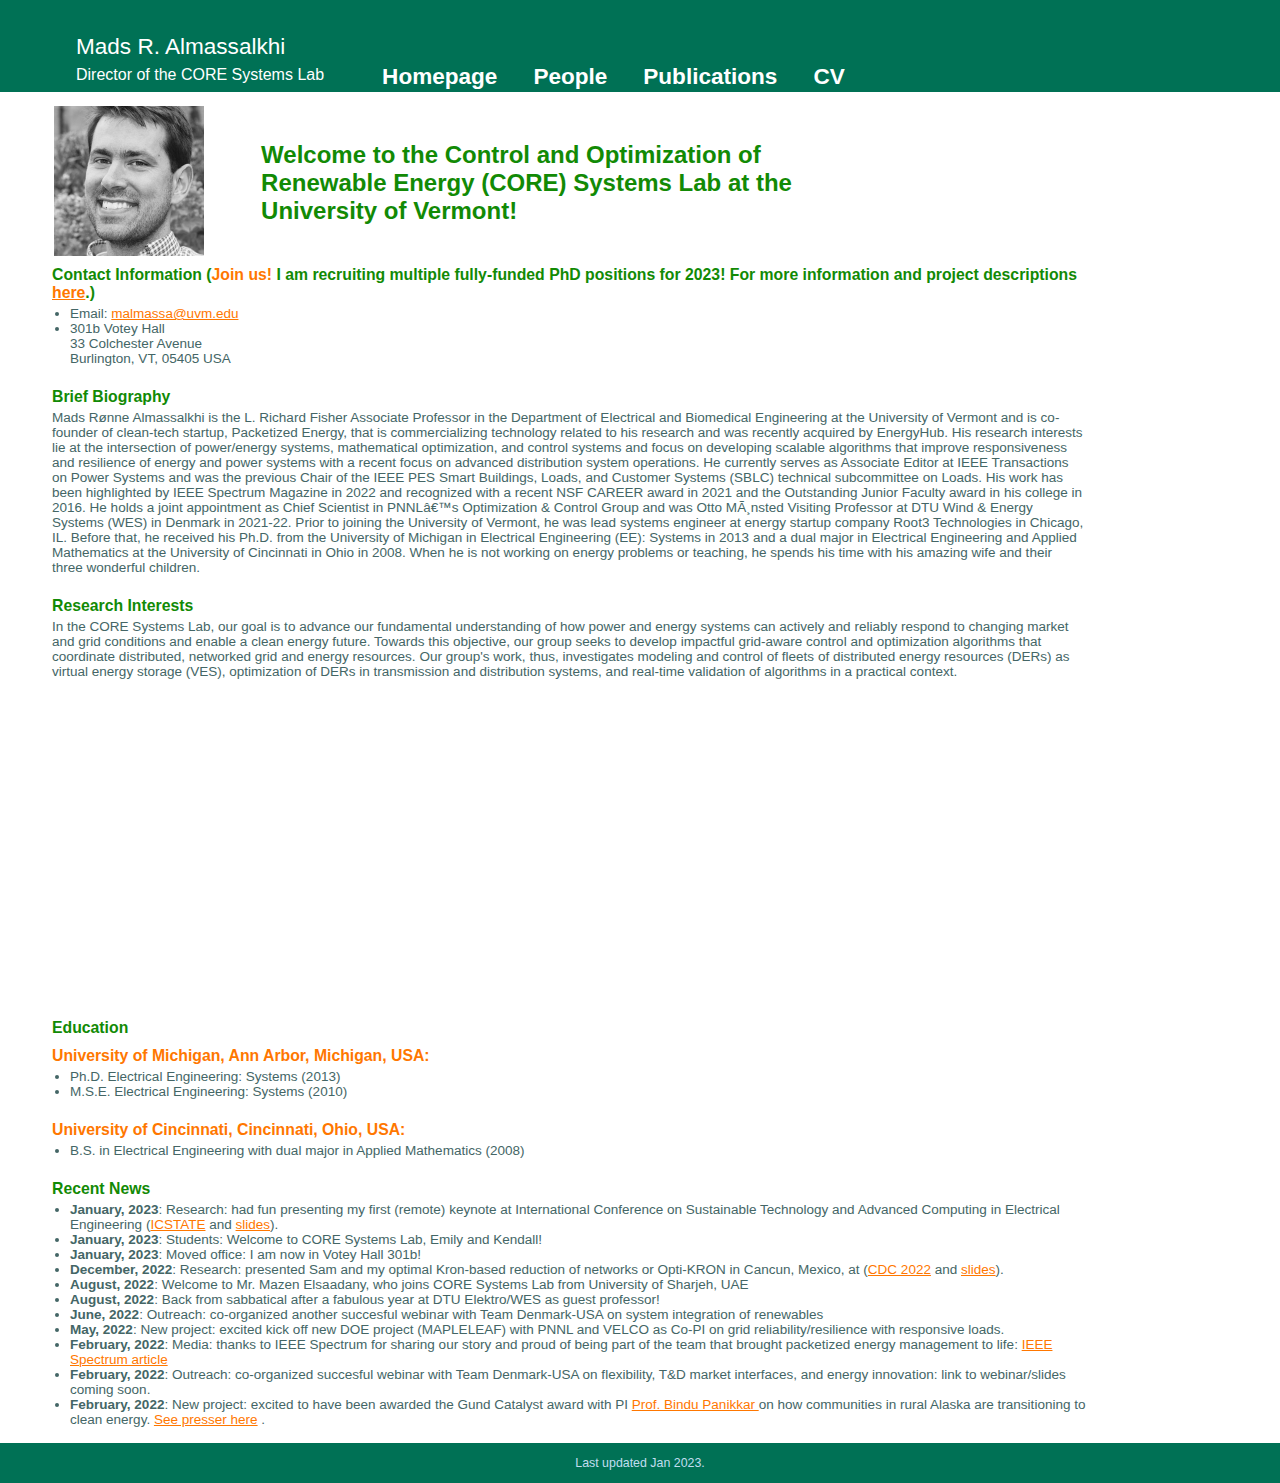
==== index.html @ 7d37a537 "added cdc slides" ====
<!DOCTYPE html PUBLIC "-//W3C//DTD XHTML 1.1//EN"
"http://www.w3.org/TR/xhtml11/DTD/xhtml11.dtd">
<html>

<head>
<meta http-equiv="content-type" content="text/html; charset=iso-8859-1"/>
<meta name="description" content="Homepage for Mads Almassalkhi"/>
<meta name="keywords" content="mads almassalkhi core control optimization energy power systems"/>
<meta name="author" content="Mads Almassalkhi"/>
<link rel="stylesheet" type="text/css" href="default.css" media="screen"/>
<title>Mads R. Almassalkhi</title>
<link rel="shortcut icon" type="image/x-icon" href="favicon.ico">
<!-- Global site tag (gtag.js) - Google Analytics -->
<script async src="https://www.googletagmanager.com/gtag/js?id=G-VBQJXR3NBB"></script>
<script>
  window.dataLayer = window.dataLayer || [];
  function gtag(){dataLayer.push(arguments);}
  gtag('js', new Date());

  gtag('config', 'G-VBQJXR3NBB');
</script>
</head>

<body>

<div class="container">

	<div class="header">

		<div class="title">
			<h1>Mads R. Almassalkhi <br/><font size="3"> Director of the CORE Systems Lab</font></h1>
		</div>

		<div class="navigation">
			<a href="index.html">Homepage</a>
			<a href="people.html">People</a>
			<a href="publications.html">Publications</a>
			<a href="madsCV full.pdf">CV</a>
			<div class="clearer"><span></span></div>
		</div>

	</div>

	<div class="main">

		<div class="content">

			<table border="0"><tr><td style="width:20%;"><img src="img/mads3.jpg" alt="Mads Almassalkhi" width="150"></td><td>
			<h1><strong> <font size="5">Welcome to the Control and Optimization of Renewable Energy (CORE) Systems Lab at the University of Vermont!</font></strong></h1>
			</td><td style="width:25%;"></td></tr></table>

			<h1>Contact Information (<a style="font-weight:bold;">Join us!</a> I am recruiting multiple fully-funded PhD positions for 2023! For more information and project descriptions <a href="recruit/EE PhD Opportunities in Vermont 2023.pdf">here</a>.) </h1>
<ul>
<li>Email: <a href="mailto:malmassa@uvm.edu">malmassa@uvm.edu</a> </li>
<li>
301b Votey Hall<br />
33 Colchester Avenue<br />
Burlington, VT, 05405 USA</li>
</ul>


			<h1>Brief Biography</h1>

<p> 
Mads R&oslashnne Almassalkhi is the L. Richard Fisher Associate Professor in the
Department of Electrical and Biomedical Engineering at the University of
Vermont and is co-founder of clean-tech startup, Packetized Energy, that is
commercializing technology related to his research and was recently
acquired by EnergyHub. His research interests lie at the intersection of
power/energy systems, mathematical optimization, and control systems and
focus on developing scalable algorithms that improve responsiveness and
resilience of energy and power systems with a recent focus on advanced
distribution system operations. He currently serves as Associate Editor at
IEEE Transactions on Power Systems and was the previous Chair of the IEEE
PES Smart Buildings, Loads, and Customer Systems (SBLC) technical
subcommittee on Loads. His work has been highlighted by IEEE Spectrum
Magazine in 2022 and recognized with a recent NSF CAREER award in 2021 and
the Outstanding Junior Faculty award in his college in 2016.  He holds a
joint appointment as Chief Scientist in PNNL’s Optimization & Control
Group and was Otto Mønsted Visiting Professor at DTU Wind & Energy Systems (WES) in Denmark in 2021-22. 
Prior to joining the University of Vermont, he was lead systems
engineer at energy startup company Root3 Technologies in Chicago, IL.
Before that, he received his Ph.D. from the University of Michigan in
Electrical Engineering (EE): Systems in 2013 and a dual major in Electrical
Engineering and Applied Mathematics at the University of Cincinnati in Ohio
in 2008. When he is not working on energy problems or teaching, he spends
his time with his amazing wife and their three wonderful children.
</p>

			<h1>Research Interests</h1>

<p>In the CORE Systems Lab, our goal is to advance our fundamental understanding of how power and energy systems can actively and reliably respond to changing market and grid conditions and enable a clean energy future. Towards this objective, our group seeks to develop impactful grid-aware control and optimization algorithms that coordinate distributed, networked grid and energy resources. Our group's work, thus, investigates modeling and control of fleets of distributed energy resources (DERs) as virtual energy storage (VES), optimization of DERs in transmission and distribution systems, and real-time validation of algorithms in a practical context. </p>

<iframe width="560" height="315" src="https://www.youtube.com/embed/3z6BXYnVyE0" frameborder="0" allow="accelerometer; autoplay; clipboard-write; encrypted-media; gyroscope; picture-in-picture" allowfullscreen></iframe>

			<h1>Education</h1>

<h1/><a style="font-weight:bold;">University of Michigan, Ann Arbor, Michigan, USA:</a></h1>
<ul>
<li>Ph.D. Electrical Engineering: Systems (2013)</li>
<li>M.S.E. Electrical Engineering: Systems (2010)</li>
</ul>

<h1/><a style="font-weight:bold;">University of Cincinnati, Cincinnati, Ohio, USA:</a></h1>
<ul>
<li>B.S. in Electrical Engineering with dual major in Applied Mathematics (2008)</li>
</ul>


			<h1>Recent News</h1>
			<ul>
				<li><b>January, 2023</b>: Research: had fun presenting my first (remote) keynote at International Conference on Sustainable Technology and Advanced Computing in Electrical Engineering (<a href="https://sites.google.com/eed.svnit.ac.in/icstace-2023/home">ICSTATE</a> and <a href="pres/2023_ICSTACE_IntElecGridOpti.pdf"> slides</a>).</li>
				<li><b>January, 2023</b>: Students: Welcome to CORE Systems Lab, Emily and Kendall! </li>
				<li><b>January, 2023</b>: Moved office: I am now in Votey Hall 301b! </li>
				<li><b>December, 2022</b>: Research: presented Sam and my optimal Kron-based reduction of networks or Opti-KRON in Cancun, Mexico, at (<a href="https://cdc2022.ieeecss.org">CDC 2022</a> and <a href="pres/2022_CDC_OptiKRON.pdf"> slides</a>).</li>
				<li><b>August, 2022</b>: Welcome to Mr. Mazen Elsaadany, who joins CORE Systems Lab from University of Sharjeh, UAE</li>
				<li><b>August, 2022</b>: Back from sabbatical after a fabulous year at DTU Elektro/WES as guest professor!</li>
				<li><b>June, 2022</b>: Outreach: co-organized another succesful webinar with Team Denmark-USA on system integration of renewables </li>
				<li><b>May, 2022</b>: New project: excited kick off new DOE project (MAPLELEAF) with PNNL and VELCO as Co-PI on grid reliability/resilience with responsive loads.</li>
				<li><b>February, 2022</b>: Media: thanks to IEEE Spectrum for sharing our story and proud of being part of the team that brought packetized energy management to life: <a href="https://spectrum.ieee.org/packetized-power-grid"> IEEE Spectrum article</a></li>
				<li><b>February, 2022</b>: Outreach: co-organized succesful webinar with Team Denmark-USA on flexibility, T&D market interfaces, and energy innovation: link to webinar/slides coming soon.</li>
				<li><b>February, 2022</b>: New project: excited to have been awarded the Gund Catalyst award with PI <a href="https://www.uvm.edu/rsenr/profiles/bindu_panikkar">Prof. Bindu Panikkar </a> on how communities in rural Alaska are transitioning to clean energy. <a href="https://www.uvm.edu/news/gund/gund-institute-announces-2022-catalyst-award-winners">See presser here</a> .</li>
<!--
				<li><b>December, 2021</b>: Media: honor to speak speaking with Alma Matters, Inc. about Renewable Energy research, innovation, and education.<a href="https://bit.ly/MadsREPodcast">Listen to the podcast here</a>.</li>
				<li><b>October, 2021</b>: Research: Nawaf and I attended the INFORMS Annual Meeting and presented our recent works on battery and DER optimization (Presentations: <a href="pres/2021_INFORMS_gridaware.pdf"> grid-aware load control</a> and <a href="pres/2021_INFORMS_robbattdisp.pdf"> robust battery dispatch</a>).</li>
				<li><b>September, 2021</b>: Research: had fun presenting at my first post-COVID, in-person conference at the Smart Energy Systems International Conference in Copenhagen, Denmark (<a href="https://smartenergysystems.eu/2021-2/">Program</a> and <a href="pres/2021_SESAAU_WindFarms.pdf"> slides</a>).</li>
				<li><b>August, 2021</b>: Students: Congrats to Dr. Adil Khurram on defending his PhD Thesis and joining the academic family. He is off as a post-doc at UCSD working on next-gen DER control platforms! (Adil's post-doc project: <a href="https://sites.google.com/ucsd.edu/derconnect">DER Connect</a>).</li>
				<li><b>August, 2021</b>: Arrived at DTU Elektro for my 1-year sabbatical as guest professor - excited to get started!</li> 
				<li><b>July, 2021</b>: Research: had a blast organizing and hosting the Danish government at UVM together with VT's leading energy industries - thanks to VELCO's Kerrick Johnson and UVM's Kirk Dombrowski for support in organizing event! (<a href="https://www.uvm.edu/news/cems/danish-consular-science-technology-attache-meets-uvm-vermonts-energy-sector-leaders">Press from UVM </a>).</li>
				<li><b>June, 2021</b>: Honored to have joined The Gund Institute for Environment as a Gund Fellow (<a href="https://www.uvm.edu/news/gund/gund-institute-announces-new-2021-fellows">Press from UVM</a>).</li>

				<li><b>June, 2021</b>: Outreach: Excited to participate in Innovation Centre Denmark's webinar on large-scale renewable integration, energy islands, and flexibility  (<a href="https://www.flexibleenergydenmark.com/further-information/events/towards-large-scale-integration-energy-islands-and-energy-flexibility/">Event</a> and <a href="pres/2021_DK_US_Flexibility.pdf">slides</a>).</li>
				<li><b>May, 2021</b>: Excited to have joined <a href="https://www.pnnl.gov/electricity-infrastructure-buildings-division-groups">PNNL's Optimization and Control group</a> as Chief Scientist (via a joint appointment), so our research can have even greater impact in partnership with DOE and industry! (<a href="https://www.uvm.edu/news/story/uvm-and-pacific-northwest-national-laboratory-sign-joint-appointment-agreement">Press from UVM</a>). </li>

				<li><b>April, 2021</b>: Congrats to Nawaf Nazir for starting as a post-doc at PNNL!! Now, go conquer the world! (<a href="https://energyenvironment.pnnl.gov/staff/staff_info.asp?staff_num=3985">new contact info</a>).</li>
				<li><b>April, 2021</b>: The CORE Systems Lab has earned TENURE at UVM! Thank you to all the amazing students who worked hard with me to make this possible! </li>
				<li><b>March, 2021</b>: Incredibly honored to have been awarded an NSF CAREER award for 2021 in the program EPCN!  (<a href="https://www.nsf.gov/awardsearch/showAward?AWD_ID=2047306&HistoricalAwards=false">Project description</a> and <a href="https://www.uvm.edu/cems/ebe/news/three-uvm-scientists-awarded-nsf-career-grants">UVM news story</a>).</li>
				<li><b>January, 2021</b>: The ENERGISE project comes to a great end - final technical report approved  (<a href="pubs/doe_ENERGISE_FTR_final.pdf">FTR</a> and <a href="https://www.osti.gov/biblio/1756063-hierarchical-grid-aware-economically-optimal-coordination-distributed-energy-resources-realistic-distribution-systems"> open-access team paper</a>).</li>
				<li>December, 2020: Kicking off the NASA EPSCoR project led by colleague <a href="https://www.uvm.edu/~hossareh/">Hamid Ossareh</a> as PI (<a href="https://www.nasa.gov/sites/default/files/atoms/files/2020_research_selected_proposals_abstractsv1.pdf">Project description</a>).</li>
				<li>December, 2020: Adil Khurram presented our paper on a packetized virtual battery model at IEEE CDC 2020 <a href="https://ieeexplore.ieee.org/document/9304065">Paper (IEEE Xplore)</a>.</li>
				<li>December, 2020: Hani Mavalizadeh presented our paper on fast frequency response with packet-based coordination at IEEE PES SmartGridComm 2020 <a href="https://arxiv.org/pdf/2007.05624.pdf">Paper (arXiv)</a>.</li>
				 <li>July, 2020: Nawaf Nazir presented our paper on a robust, unbalanced OPF with energy storage and solar PV at PSCC 2020 (<a href="https://youtu.be/VNHu2anAV1Q">Nawaf's talk and slides are here</a>).</li> 
				<li>July, 2020: Adil Khurram presented our paper on identifying hot water usage from interval meter data at PSCC 2020 (<a href="https://youtu.be/PuEyUJgoO-Q">Adil's talk and slides are here</a>).</li>
-->
			</ul>

		</div>

		<div class="sidenav">

		</div>

		<div class="clearer"><span></span></div>

	</div>

</div>
<div class="footer">
Last updated Jan 2023.
</div>

</body>

</html>
---- default.css ----
/*#############################################################
Name: Indigo
Description: A lightweight (7kb images), simple and professional design.
Date: 2006-07-27
Author: Viktor Persson
URL: http://arcsin.se

Feel free to use and modify but please provide credits.
#############################################################*/

/* standard elements */
* {
	margin: 0;
	padding: 0;
}
a {
	color: #F70;
}
a:hover {
	color: #C60;
}
body {
	background: #007155 url(img/bg.gif) repeat-x;
	color: #466;
	font: normal 70.5% "Lucida Sans Unicode",sans-serif;
	margin: 0;
}
input {
	color: #555;
	font: normal 1.1em "Lucida Sans Unicode",sans-serif;
}
p,cite,code,ul {
	font-size: 1.2em;
	padding-bottom: 1.2em;
}
.button {
	border: 1px solid #AAA;
	margin-left: 5px;
	padding: 2px 3px;
}
h1 {
	font-size: 1.4em;
	margin-bottom: 4px;
}
code {
	background: url(img/bgcode.gif);
	border: 1px solid #F0F0F0;
	border-left: 6px solid #39F;
	color: #555;
	display: block;
	font: normal 1.1em "Lucida Sans Unicode",serif;
	margin-bottom: 12px;
	padding: 8px 10px;
	white-space: pre;
}
cite {
	background: url(img/quote.gif) no-repeat;
	color: #666;
	display: block;
	font: normal 1.3em "Lucida Sans Unicode",serif;
	padding-left: 28px;
}
h1,h3 {
	color: #128A05;
	padding-top: 6px;
}
h2 {
	color: #128A05;
	font-size: 1.1em;
}
/* misc */
.clearer {
	clear: both;
}

/* structure */
.container {
	background: url(img/topleft.gif) no-repeat;
}

.header {
	height: 92px;
}

/* title */
.title {
	float: left;
	padding: 28px 0 0 76px;
}
.title h1 {
	color: #FFF;
	font: normal 2em Verdana,sans-serif;
}
/* navigation */
.navigation {
	float: left;
	height: 92px;
	margin-left: 24px;
	padding: 0 16px;
}
.navigation a {
	color: #FFF;
	float: left;
	font: bold 2.0em "Trebuchet MS",sans-serif;
	margin-top: 56px;
	padding: 8px 18px;
	text-align: center;
	text-decoration: none;
}
.navigation a:hover {
	background-color: #4A91C3;
	color: #FFF;
}

/* main */
.main {
	background: #FFF url(img/bgmain.gif) no-repeat;
	clear: both;
	padding: 12px 12px 0 52px;
}

/* main left */
.sidenav {
	float: left;
	width: 15%;
}
.sidenav h1 {
	border-bottom: 1px dashed #DDD;
	color: #E73;
	font-size: 1.2em;
	height: 20px;
	margin-top: 1.2em;
}
.sidenav ul {
	margin: 0;
	padding: 0;
}
.sidenav li { 
	border-bottom: 1px dashed #EEE;
	list-style: none;
	margin: 0;
}
.sidenav li a {
	color: #777;
	display: block;
	font-size: 0.9em;
	padding: 3px 6px 3px 18px;
	text-decoration: none;
}
.sidenav li a:hover {
	color: #111;
	background: url(img/nav_li.gif) no-repeat;
}

/* content */
.content {
	float: left;
	margin-right: 4%;
	width: 85%;
}
.content .descr {
	color: #C60;
	margin-bottom: 6px;
}
.content li {
	list-style: url(img/li.gif);
	margin-left: 18px;
}

/* search form */
.styled {
	border: 3px double #E5E5E5;
	padding: 2px 3px;
}
.button {
	border: 1px solid #AAA;
	margin-left: 5px;
	padding: 2px 3px;
}

/* footer */
.footer {
	background: #007155 url(img/bgfooter.gif) repeat-x;
	color: #C1DEF0;
	font-size: 1.1em;
	line-height: 40px;
	text-align: center;
}
.footer a {
	color: #FFF;
	text-decoration: none;
}
.footer a:hover {
	color: #FFF;
	text-decoration: underline;
}


/* Bold my name in the author list */
a.bibbase.author.link[href="https://madsalma.github.io/publications2.html"] {
  font-weight: bold;
   pointer-events: none;
   cursor: default;
   color: gray;
}

ul {
  list-style-type: none;
}

li span {
    font-size: 14px;
}

.bibbase_icon { display: none; }

.bibbase_paper_title {
	pointer-events: none;
  cursor: default; 
}

#title{
	height: 20px;
	float: left;
	padding-right: 10px;
    margin-bottom: 5px;
	font-size: 18pt;
    font-weight: bold;
    background-color: white;
	}

#title-line{
    height: 10px;
    border-bottom: solid 1px #ccc;
}

#section{ 
	height: 20px;
	float: left;
	padding-right: 5px;
    margin-bottom: 5px;
	font-size: 18px;
    font-weight: bold;
    background-color: white;
	}

/* Remove group by downloads */
  #bibbase_header a[onclick="groupby('downloads')"] { display: none; }

/* Play with background colors */
.bibbase_group {
    /* background-color: #D0D0E0; */
    background-color: #C1DEF0;
    font-style: normal;
    font-size: larger;
    text-shadow: 0px 0px 3px #FFFFFF;
    border-radius: 4px 4px 4px 4px;
    -moz-border-radius: 4px 4px 4px 4px;
    -webkit-border-radius: 4px;
    padding: 5px 40px 5px;
    margin-top: 10px;
    margin-bottom: 5px;
    cursor: pointer;
    word-spacing: 3px;
}
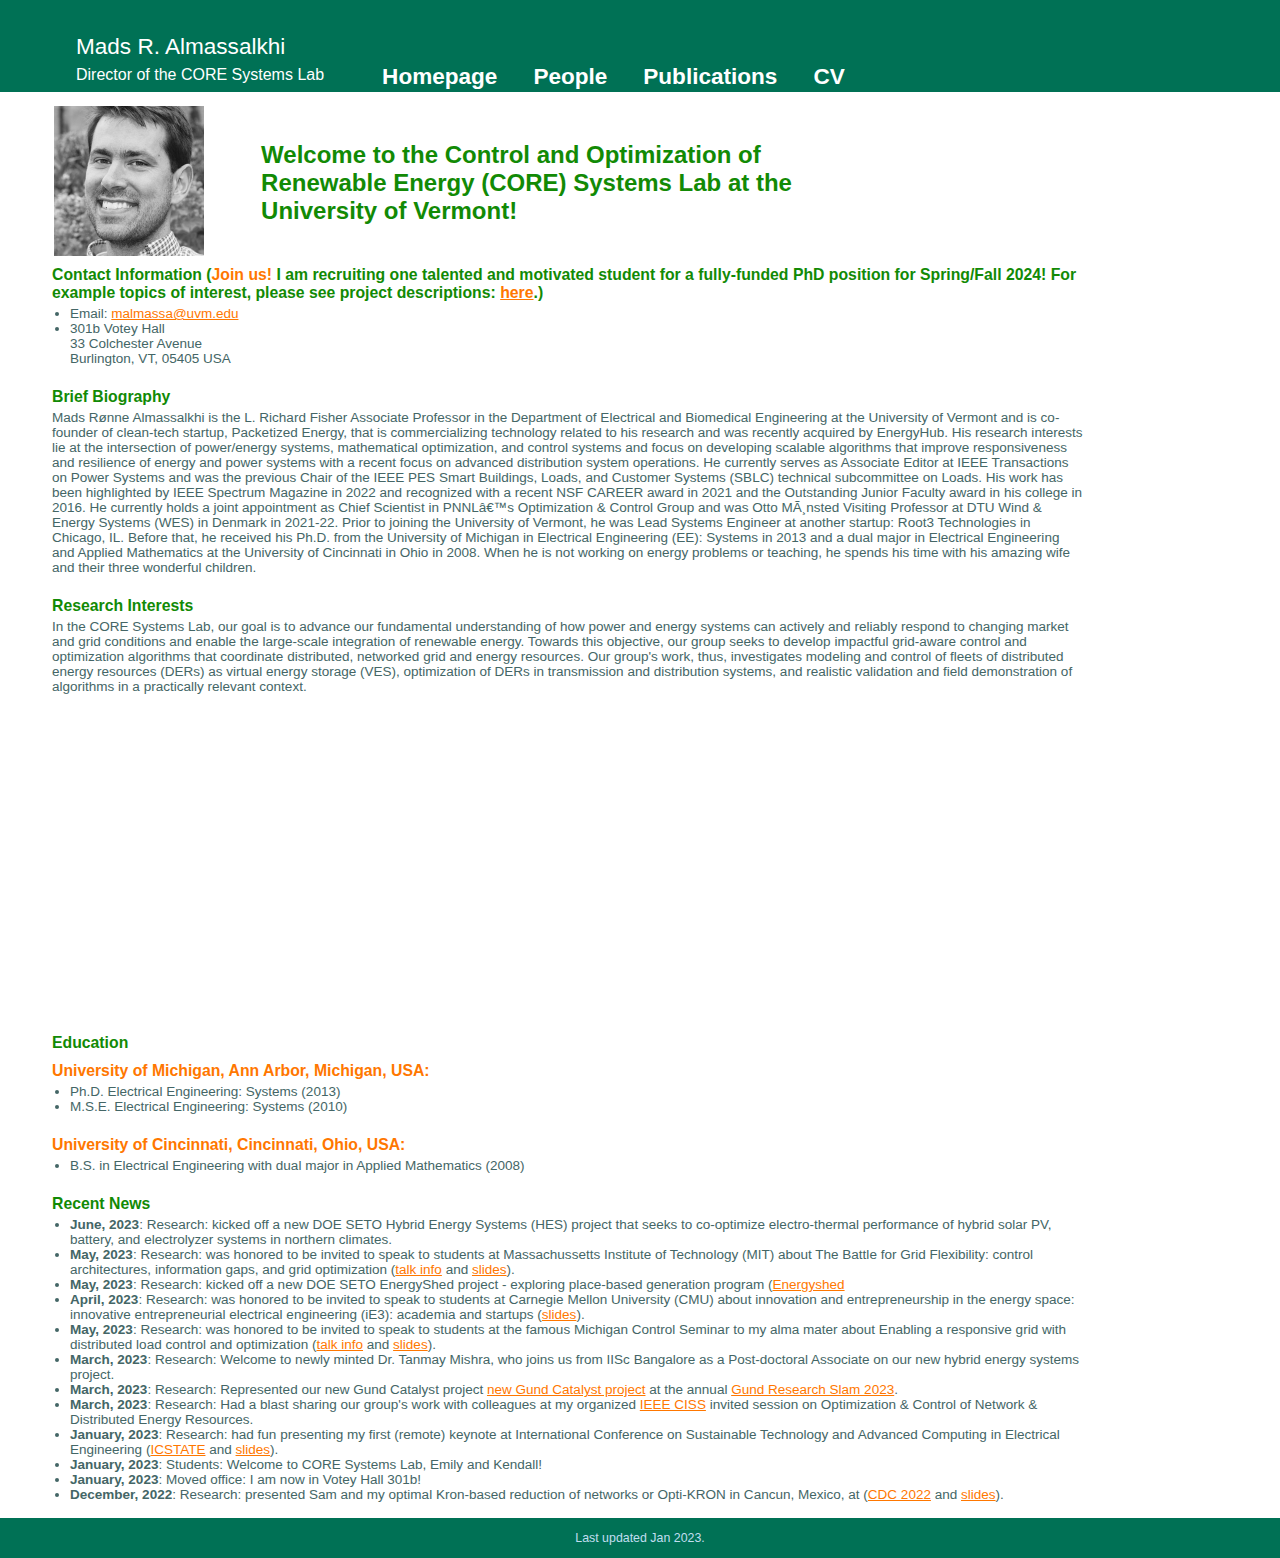
==== commit 16fb3e3e: "updated news" ====
--- a/index.html
+++ b/index.html
@@ -49,7 +49,7 @@
 			<h1><strong> <font size="5">Welcome to the Control and Optimization of Renewable Energy (CORE) Systems Lab at the University of Vermont!</font></strong></h1>
 			</td><td style="width:25%;"></td></tr></table>
 
-			<h1>Contact Information (<a style="font-weight:bold;">Join us!</a> I am recruiting multiple fully-funded PhD positions for 2023! For more information and project descriptions <a href="recruit/EE PhD Opportunities in Vermont 2023.pdf">here</a>.) </h1>
+			<h1>Contact Information (<a style="font-weight:bold;">Join us!</a> I am recruiting one talented and motivated student for a fully-funded PhD position for Spring/Fall 2024! For example topics of interest, please see project descriptions: <a href="recruit/EE PhD Opportunities in Vermont 2023.pdf">here</a>.) </h1>
 <ul>
 <li>Email: <a href="mailto:malmassa@uvm.edu">malmassa@uvm.edu</a> </li>
 <li>
@@ -75,11 +75,11 @@
 PES Smart Buildings, Loads, and Customer Systems (SBLC) technical
 subcommittee on Loads. His work has been highlighted by IEEE Spectrum
 Magazine in 2022 and recognized with a recent NSF CAREER award in 2021 and
-the Outstanding Junior Faculty award in his college in 2016.  He holds a
+the Outstanding Junior Faculty award in his college in 2016.  He currently holds a
 joint appointment as Chief Scientist in PNNL’s Optimization & Control
 Group and was Otto Mønsted Visiting Professor at DTU Wind & Energy Systems (WES) in Denmark in 2021-22. 
-Prior to joining the University of Vermont, he was lead systems
-engineer at energy startup company Root3 Technologies in Chicago, IL.
+Prior to joining the University of Vermont, he was Lead Systems
+Engineer at another startup: Root3 Technologies in Chicago, IL.
 Before that, he received his Ph.D. from the University of Michigan in
 Electrical Engineering (EE): Systems in 2013 and a dual major in Electrical
 Engineering and Applied Mathematics at the University of Cincinnati in Ohio
@@ -89,7 +89,16 @@
 
 			<h1>Research Interests</h1>
 
-<p>In the CORE Systems Lab, our goal is to advance our fundamental understanding of how power and energy systems can actively and reliably respond to changing market and grid conditions and enable a clean energy future. Towards this objective, our group seeks to develop impactful grid-aware control and optimization algorithms that coordinate distributed, networked grid and energy resources. Our group's work, thus, investigates modeling and control of fleets of distributed energy resources (DERs) as virtual energy storage (VES), optimization of DERs in transmission and distribution systems, and real-time validation of algorithms in a practical context. </p>
+<p>In the CORE Systems Lab, our goal is to advance our fundamental
+understanding of how power and energy systems can actively and reliably
+respond to changing market and grid conditions and enable the large-scale
+integration of renewable energy. Towards this objective, our group seeks to
+develop impactful grid-aware control and optimization algorithms that
+coordinate distributed, networked grid and energy resources. Our group's
+work, thus, investigates modeling and control of fleets of distributed
+energy resources (DERs) as virtual energy storage (VES), optimization of
+DERs in transmission and distribution systems, and realistic validation and field demonstration of
+algorithms in a practically relevant context. </p>
 
 <iframe width="560" height="315" src="https://www.youtube.com/embed/3z6BXYnVyE0" frameborder="0" allow="accelerometer; autoplay; clipboard-write; encrypted-media; gyroscope; picture-in-picture" allowfullscreen></iframe>
 
@@ -109,10 +118,19 @@
 
 			<h1>Recent News</h1>
 			<ul>
+				<li><b>June, 2023</b>: Research: kicked off a new DOE SETO Hybrid Energy Systems (HES) project that seeks to co-optimize electro-thermal performance of hybrid solar PV, battery, and electrolyzer systems in northern climates.
+				<li><b>May, 2023</b>: Research: was honored to be invited to speak to students at Massachussetts Institute of Technology (MIT) about The Battle for Grid Flexibility: control architectures, information gaps, and grid optimization (<a href="https://eesg.mit.edu/eesg-seminar/2023-sp/malmassalkhi/">talk info</a> and <a href="pres/2023_MIT_EESG_BattleFlex.pdf">slides</a>).</li>
+				<li><b>May, 2023</b>: Research: kicked off a new DOE SETO EnergyShed project - exploring place-based generation program (<a href="https://www.energy.gov/eere/energyshed-exploring-place-based-generation-funding-program">Energyshed</a>
+				<li><b>April, 2023</b>: Research: was honored to be invited to speak to students at Carnegie Mellon University (CMU) about innovation and entrepreneurship in the energy space: innovative entrepreneurial electrical engineering (iE3): academia and startups (<a href="pres/2023_CMU_ie3.pdf">slides</a>). </li>		
+				<li><b>May, 2023</b>: Research: was honored to be invited to speak to students at the famous Michigan Control Seminar to my alma mater about Enabling a responsive grid with distributed load control and optimization (<a href="https://ece.engin.umich.edu/event/control-seminar-by-mads-almassalkhi">talk info</a> and <a href="pres/2023_Michigan_ControlSeminar.pdf">slides</a>).</li>
+				<li><b>March, 2023</b>: Research: Welcome to newly minted Dr. Tanmay Mishra, who joins us from IISc Bangalore as a Post-doctoral Associate on our new hybrid energy systems project.</li>
+				<li><b>March, 2023</b>: Research: Represented our new Gund Catalyst project <a href="https://www.uvm.edu/news/gund/gund-institute-announces-2022-catalyst-award-winners">new Gund Catalyst project</a> at the annual <a href="https://www.uvm.edu/news/gund/gund-research-slam"> Gund Research Slam 2023</a>.</li>
+				<li><b>March, 2023</b>: Research: Had a blast sharing our group's work with colleagues at my organized <a href="https://ciss.jhu.edu">IEEE CISS</a> invited session on Optimization & Control of Network & Distributed Energy Resources.</li>
 				<li><b>January, 2023</b>: Research: had fun presenting my first (remote) keynote at International Conference on Sustainable Technology and Advanced Computing in Electrical Engineering (<a href="https://sites.google.com/eed.svnit.ac.in/icstace-2023/home">ICSTATE</a> and <a href="pres/2023_ICSTACE_IntElecGridOpti.pdf"> slides</a>).</li>
 				<li><b>January, 2023</b>: Students: Welcome to CORE Systems Lab, Emily and Kendall! </li>
 				<li><b>January, 2023</b>: Moved office: I am now in Votey Hall 301b! </li>
-				<li><b>December, 2022</b>: Research: presented Sam and my optimal Kron-based reduction of networks or Opti-KRON in Cancun, Mexico, at (<a href="https://cdc2022.ieeecss.org">CDC 2022</a> and <a href="pres/2022_CDC_OptiKRON.pdf"> slides</a>).</li>
+				<li><b>December, 2022</b>: Research: presented Sam and my optimal Kron-based reduction of networks or Opti-KRON in Cancun, Mexico, at (<a href="https://cdc2022.ieeecss.org">CDC 2022</a> and <a href="pres/2022_CDC_OptiKRON.pdf"> slides</a>).</li> 
+<!--
 				<li><b>August, 2022</b>: Welcome to Mr. Mazen Elsaadany, who joins CORE Systems Lab from University of Sharjeh, UAE</li>
 				<li><b>August, 2022</b>: Back from sabbatical after a fabulous year at DTU Elektro/WES as guest professor!</li>
 				<li><b>June, 2022</b>: Outreach: co-organized another succesful webinar with Team Denmark-USA on system integration of renewables </li>
@@ -120,7 +138,6 @@
 				<li><b>February, 2022</b>: Media: thanks to IEEE Spectrum for sharing our story and proud of being part of the team that brought packetized energy management to life: <a href="https://spectrum.ieee.org/packetized-power-grid"> IEEE Spectrum article</a></li>
 				<li><b>February, 2022</b>: Outreach: co-organized succesful webinar with Team Denmark-USA on flexibility, T&D market interfaces, and energy innovation: link to webinar/slides coming soon.</li>
 				<li><b>February, 2022</b>: New project: excited to have been awarded the Gund Catalyst award with PI <a href="https://www.uvm.edu/rsenr/profiles/bindu_panikkar">Prof. Bindu Panikkar </a> on how communities in rural Alaska are transitioning to clean energy. <a href="https://www.uvm.edu/news/gund/gund-institute-announces-2022-catalyst-award-winners">See presser here</a> .</li>
-<!--
 				<li><b>December, 2021</b>: Media: honor to speak speaking with Alma Matters, Inc. about Renewable Energy research, innovation, and education.<a href="https://bit.ly/MadsREPodcast">Listen to the podcast here</a>.</li>
 				<li><b>October, 2021</b>: Research: Nawaf and I attended the INFORMS Annual Meeting and presented our recent works on battery and DER optimization (Presentations: <a href="pres/2021_INFORMS_gridaware.pdf"> grid-aware load control</a> and <a href="pres/2021_INFORMS_robbattdisp.pdf"> robust battery dispatch</a>).</li>
 				<li><b>September, 2021</b>: Research: had fun presenting at my first post-COVID, in-person conference at the Smart Energy Systems International Conference in Copenhagen, Denmark (<a href="https://smartenergysystems.eu/2021-2/">Program</a> and <a href="pres/2021_SESAAU_WindFarms.pdf"> slides</a>).</li>
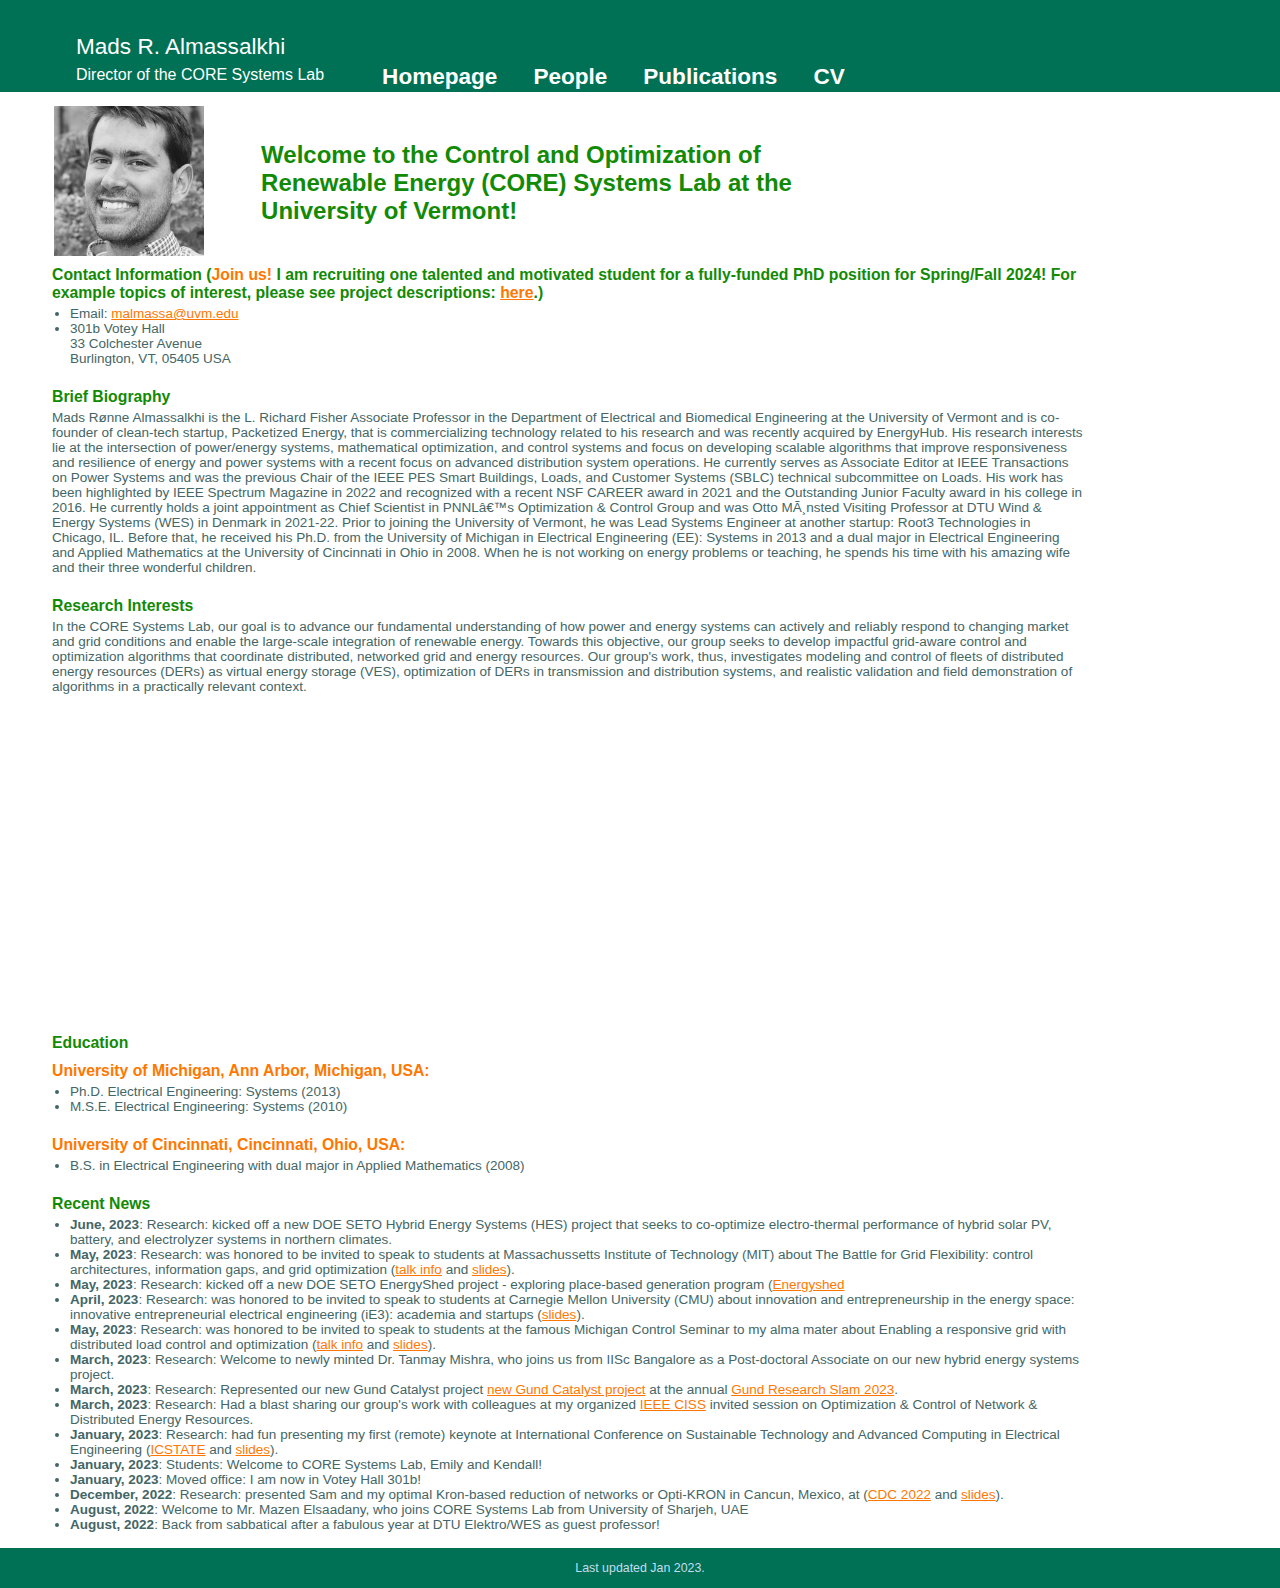
==== commit 5edf8558: "updated index.html" ====
--- a/index.html
+++ b/index.html
@@ -130,9 +130,9 @@
 				<li><b>January, 2023</b>: Students: Welcome to CORE Systems Lab, Emily and Kendall! </li>
 				<li><b>January, 2023</b>: Moved office: I am now in Votey Hall 301b! </li>
 				<li><b>December, 2022</b>: Research: presented Sam and my optimal Kron-based reduction of networks or Opti-KRON in Cancun, Mexico, at (<a href="https://cdc2022.ieeecss.org">CDC 2022</a> and <a href="pres/2022_CDC_OptiKRON.pdf"> slides</a>).</li> 
-<!--
 				<li><b>August, 2022</b>: Welcome to Mr. Mazen Elsaadany, who joins CORE Systems Lab from University of Sharjeh, UAE</li>
 				<li><b>August, 2022</b>: Back from sabbatical after a fabulous year at DTU Elektro/WES as guest professor!</li>
+<!--
 				<li><b>June, 2022</b>: Outreach: co-organized another succesful webinar with Team Denmark-USA on system integration of renewables </li>
 				<li><b>May, 2022</b>: New project: excited kick off new DOE project (MAPLELEAF) with PNNL and VELCO as Co-PI on grid reliability/resilience with responsive loads.</li>
 				<li><b>February, 2022</b>: Media: thanks to IEEE Spectrum for sharing our story and proud of being part of the team that brought packetized energy management to life: <a href="https://spectrum.ieee.org/packetized-power-grid"> IEEE Spectrum article</a></li>
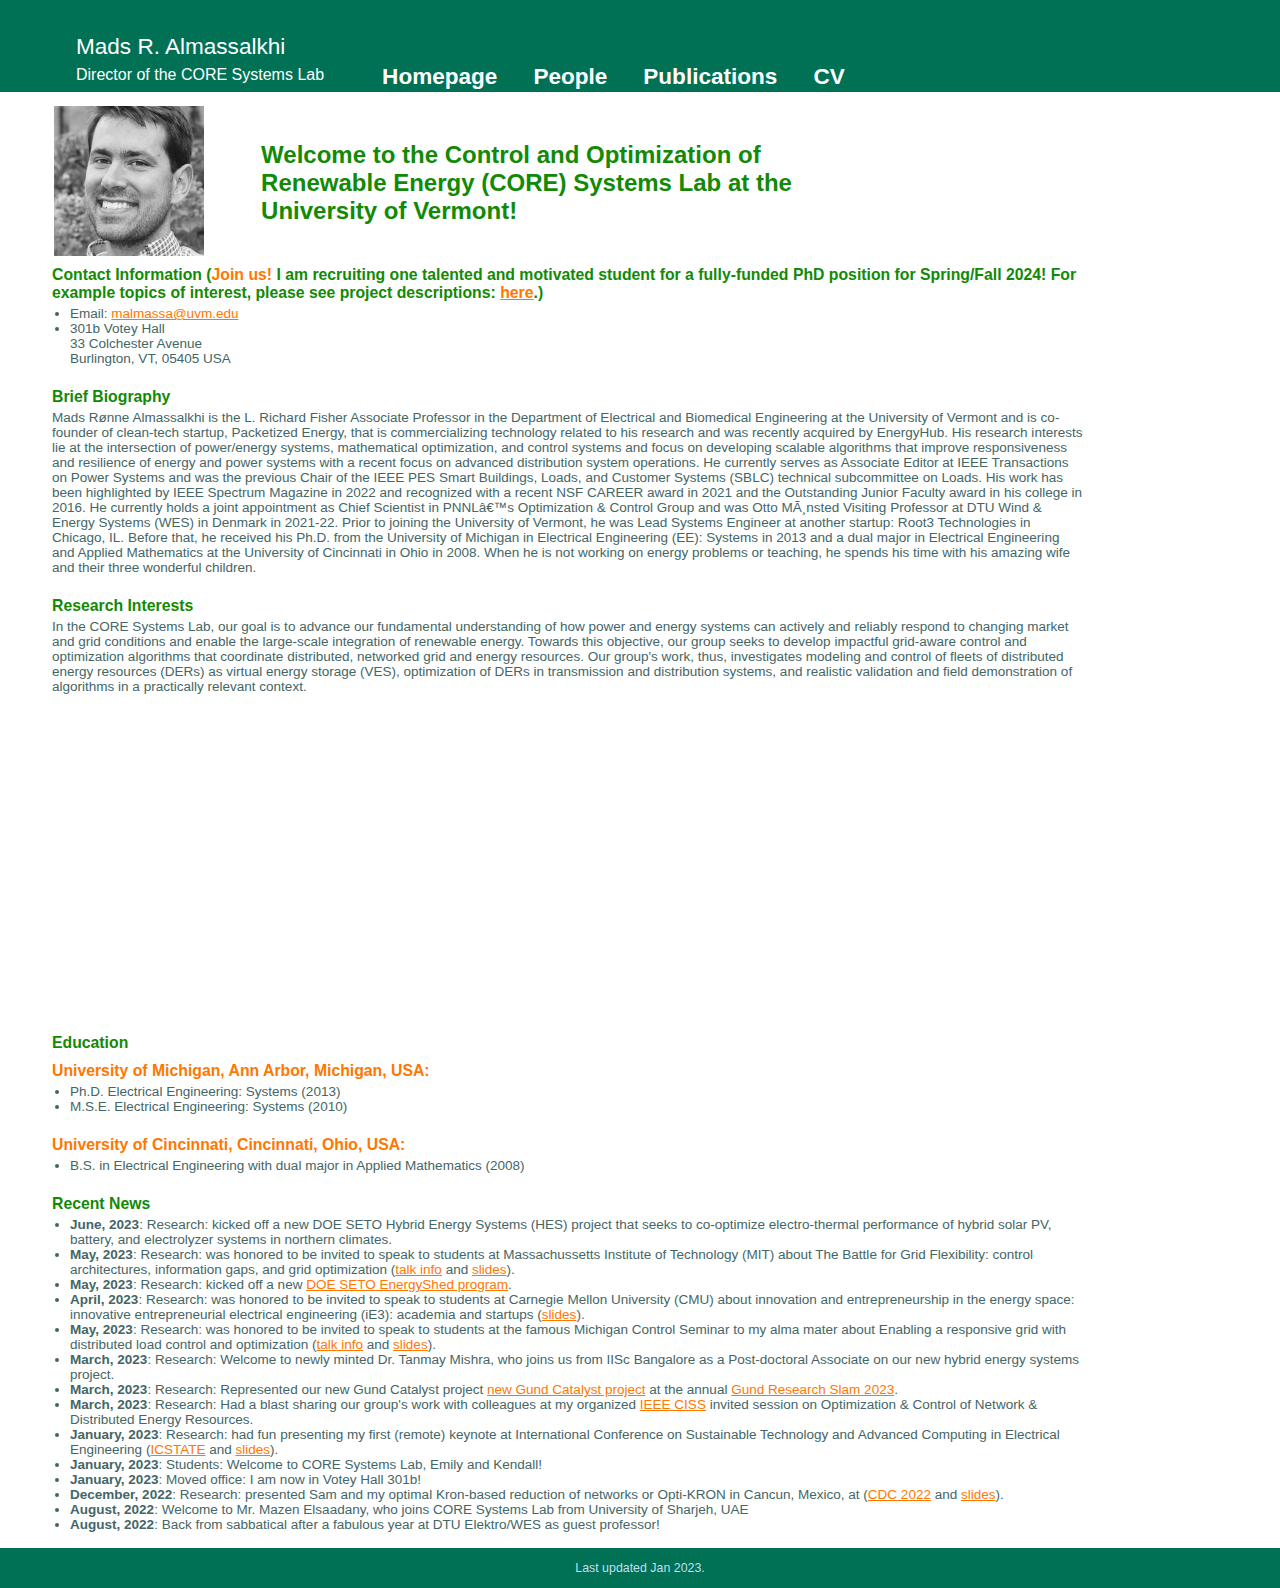
==== commit 82f65e23: "updated pubs" ====
--- a/index.html
+++ b/index.html
@@ -118,9 +118,9 @@
 
 			<h1>Recent News</h1>
 			<ul>
-				<li><b>June, 2023</b>: Research: kicked off a new DOE SETO Hybrid Energy Systems (HES) project that seeks to co-optimize electro-thermal performance of hybrid solar PV, battery, and electrolyzer systems in northern climates.
+				<li><b>June, 2023</b>: Research: kicked off a new DOE SETO Hybrid Energy Systems (HES) project that seeks to co-optimize electro-thermal performance of hybrid solar PV, battery, and electrolyzer systems in northern climates.</li>
 				<li><b>May, 2023</b>: Research: was honored to be invited to speak to students at Massachussetts Institute of Technology (MIT) about The Battle for Grid Flexibility: control architectures, information gaps, and grid optimization (<a href="https://eesg.mit.edu/eesg-seminar/2023-sp/malmassalkhi/">talk info</a> and <a href="pres/2023_MIT_EESG_BattleFlex.pdf">slides</a>).</li>
-				<li><b>May, 2023</b>: Research: kicked off a new DOE SETO EnergyShed project - exploring place-based generation program (<a href="https://www.energy.gov/eere/energyshed-exploring-place-based-generation-funding-program">Energyshed</a>
+				<li><b>May, 2023</b>: Research: kicked off a new <a href="https://www.energy.gov/eere/energyshed-exploring-place-based-generation-funding-program">DOE SETO EnergyShed program</a>.</li>
 				<li><b>April, 2023</b>: Research: was honored to be invited to speak to students at Carnegie Mellon University (CMU) about innovation and entrepreneurship in the energy space: innovative entrepreneurial electrical engineering (iE3): academia and startups (<a href="pres/2023_CMU_ie3.pdf">slides</a>). </li>		
 				<li><b>May, 2023</b>: Research: was honored to be invited to speak to students at the famous Michigan Control Seminar to my alma mater about Enabling a responsive grid with distributed load control and optimization (<a href="https://ece.engin.umich.edu/event/control-seminar-by-mads-almassalkhi">talk info</a> and <a href="pres/2023_Michigan_ControlSeminar.pdf">slides</a>).</li>
 				<li><b>March, 2023</b>: Research: Welcome to newly minted Dr. Tanmay Mishra, who joins us from IISc Bangalore as a Post-doctoral Associate on our new hybrid energy systems project.</li>
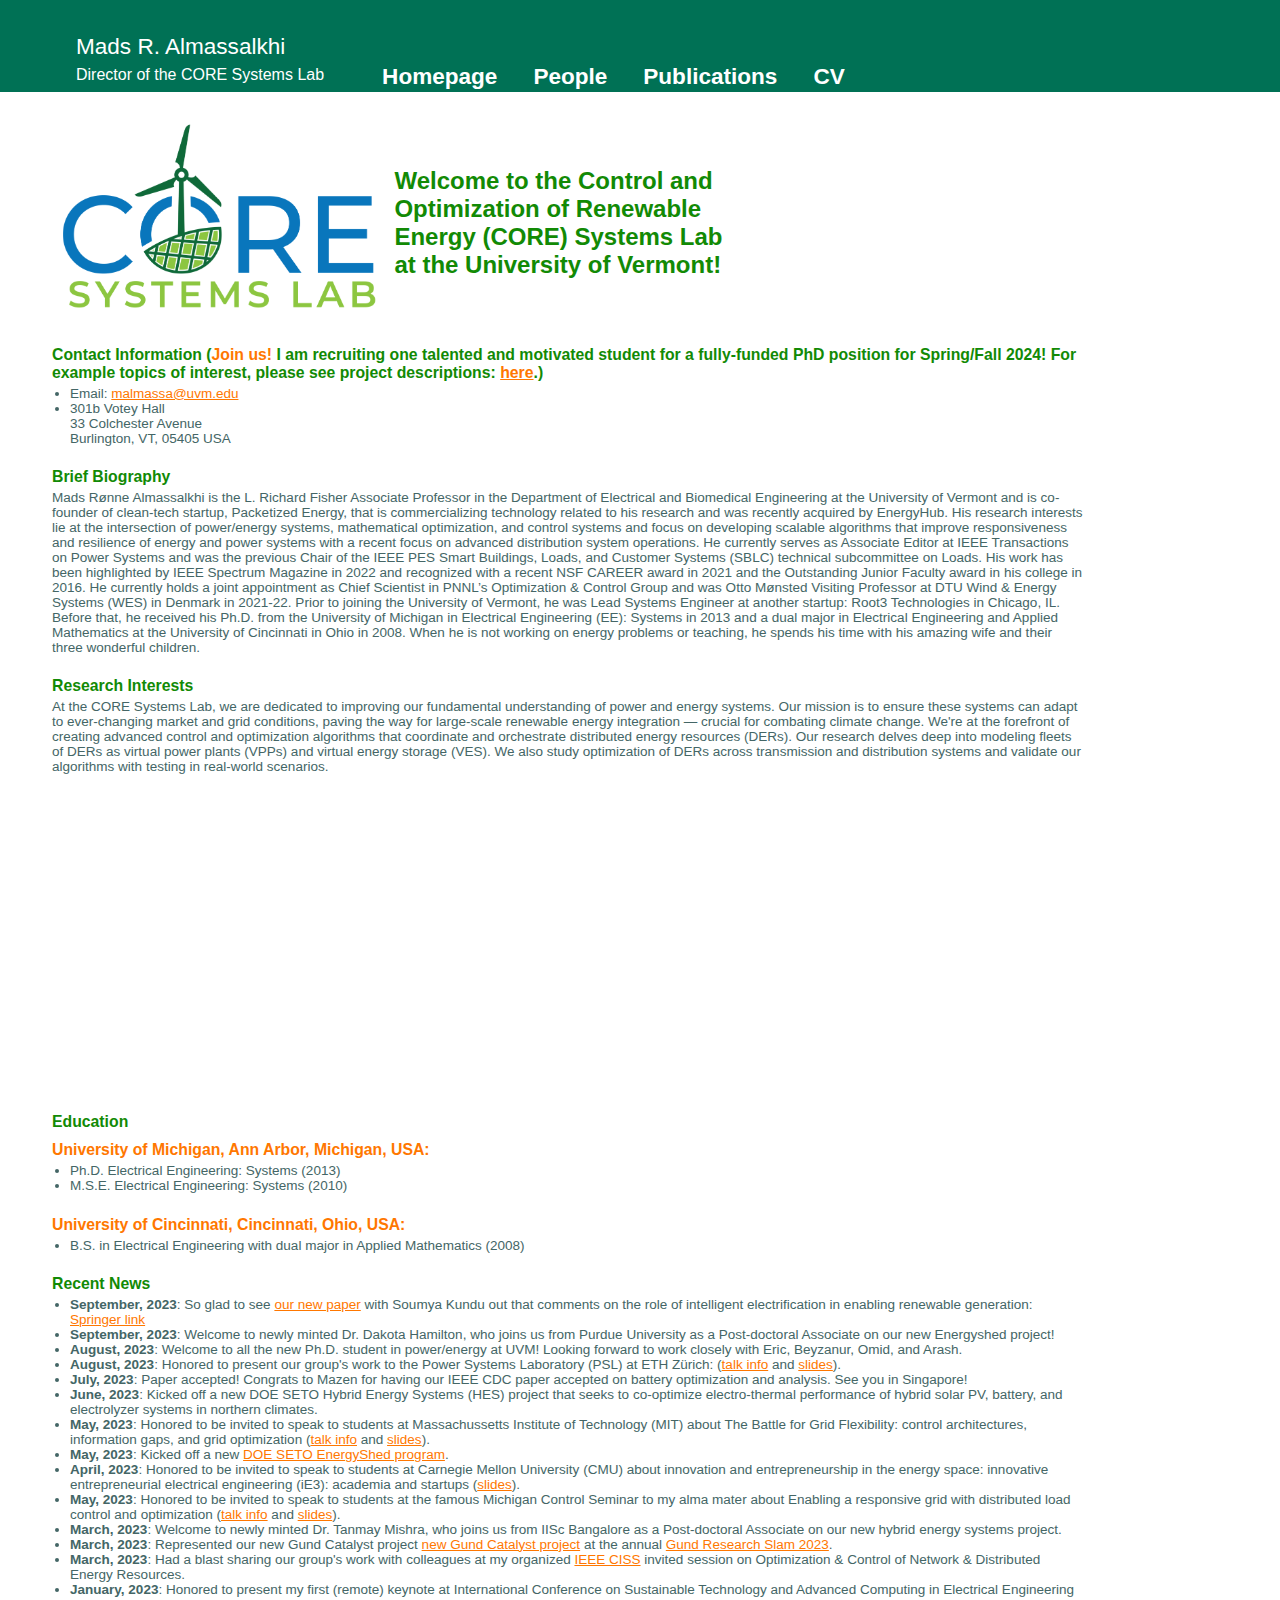
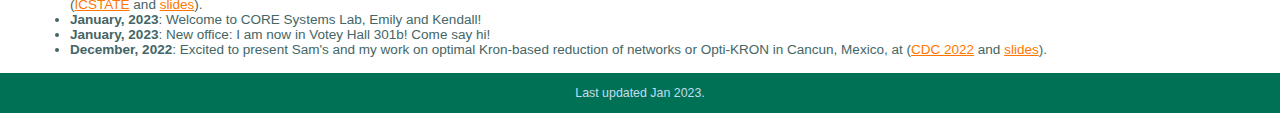
==== commit 7571c74d: "updated with new team" ====
--- a/index.html
+++ b/index.html
@@ -3,6 +3,7 @@
 <html>
 
 <head>
+<meta charset="UTF-8">
 <meta http-equiv="content-type" content="text/html; charset=iso-8859-1"/>
 <meta name="description" content="Homepage for Mads Almassalkhi"/>
 <meta name="keywords" content="mads almassalkhi core control optimization energy power systems"/>
@@ -16,7 +17,6 @@
   window.dataLayer = window.dataLayer || [];
   function gtag(){dataLayer.push(arguments);}
   gtag('js', new Date());
-
   gtag('config', 'G-VBQJXR3NBB');
 </script>
 </head>
@@ -45,9 +45,9 @@
 
 		<div class="content">
 
-			<table border="0"><tr><td style="width:20%;"><img src="img/mads3.jpg" alt="Mads Almassalkhi" width="150"></td><td>
+			<table border="0"><tr><td style="width:33%;"><img src="logo/logoCORE.png" alt="CORE Systems Lab" width="333"></td><td>
 			<h1><strong> <font size="5">Welcome to the Control and Optimization of Renewable Energy (CORE) Systems Lab at the University of Vermont!</font></strong></h1>
-			</td><td style="width:25%;"></td></tr></table>
+			</td><td style="width:33%;"></td></tr></table>
 
 			<h1>Contact Information (<a style="font-weight:bold;">Join us!</a> I am recruiting one talented and motivated student for a fully-funded PhD position for Spring/Fall 2024! For example topics of interest, please see project descriptions: <a href="recruit/EE PhD Opportunities in Vermont 2023.pdf">here</a>.) </h1>
 <ul>
@@ -62,7 +62,7 @@
 			<h1>Brief Biography</h1>
 
 <p> 
-Mads R&oslashnne Almassalkhi is the L. Richard Fisher Associate Professor in the
+Mads Rønne Almassalkhi is the L. Richard Fisher Associate Professor in the
 Department of Electrical and Biomedical Engineering at the University of
 Vermont and is co-founder of clean-tech startup, Packetized Energy, that is
 commercializing technology related to his research and was recently
@@ -77,7 +77,7 @@
 Magazine in 2022 and recognized with a recent NSF CAREER award in 2021 and
 the Outstanding Junior Faculty award in his college in 2016.  He currently holds a
 joint appointment as Chief Scientist in PNNL’s Optimization & Control
-Group and was Otto Mønsted Visiting Professor at DTU Wind & Energy Systems (WES) in Denmark in 2021-22. 
+Group and was Otto M&oslash;nsted Visiting Professor at DTU Wind & Energy Systems (WES) in Denmark in 2021-22. 
 Prior to joining the University of Vermont, he was Lead Systems
 Engineer at another startup: Root3 Technologies in Chicago, IL.
 Before that, he received his Ph.D. from the University of Michigan in
@@ -87,23 +87,22 @@
 his time with his amazing wife and their three wonderful children.
 </p>
 
-			<h1>Research Interests</h1>
+<h1>Research Interests</h1>
 
-<p>In the CORE Systems Lab, our goal is to advance our fundamental
-understanding of how power and energy systems can actively and reliably
-respond to changing market and grid conditions and enable the large-scale
-integration of renewable energy. Towards this objective, our group seeks to
-develop impactful grid-aware control and optimization algorithms that
-coordinate distributed, networked grid and energy resources. Our group's
-work, thus, investigates modeling and control of fleets of distributed
-energy resources (DERs) as virtual energy storage (VES), optimization of
-DERs in transmission and distribution systems, and realistic validation and field demonstration of
-algorithms in a practically relevant context. </p>
+<p>At the CORE Systems Lab, we are dedicated to improving our fundamental
+understanding of power and energy systems. Our mission is to ensure these
+systems can adapt to ever-changing market and grid conditions, paving the
+way for large-scale renewable energy integration — crucial for combating
+climate change. We're at the forefront of creating advanced control and
+optimization algorithms that coordinate and orchestrate distributed energy resources (DERs). Our research delves deep into modeling fleets of DERs as virtual power plants (VPPs) and virtual energy storage
+(VES). We also study optimization of DERs across transmission and
+distribution systems and validate our algorithms with testing in real-world
+scenarios. </p>
 
-<iframe width="560" height="315" src="https://www.youtube.com/embed/3z6BXYnVyE0" frameborder="0" allow="accelerometer; autoplay; clipboard-write; encrypted-media; gyroscope; picture-in-picture" allowfullscreen></iframe>
+<iframe width="560" height="315" src="https://www.youtube.com/embed/rT-sr_dtx54" frameborder="0" allowfullscreen></iframe>
 
-			<h1>Education</h1>
 
+<h1>Education</h1>
 <h1/><a style="font-weight:bold;">University of Michigan, Ann Arbor, Michigan, USA:</a></h1>
 <ul>
 <li>Ph.D. Electrical Engineering: Systems (2013)</li>
@@ -118,46 +117,52 @@
 
 			<h1>Recent News</h1>
 			<ul>
-				<li><b>June, 2023</b>: Research: kicked off a new DOE SETO Hybrid Energy Systems (HES) project that seeks to co-optimize electro-thermal performance of hybrid solar PV, battery, and electrolyzer systems in northern climates.</li>
-				<li><b>May, 2023</b>: Research: was honored to be invited to speak to students at Massachussetts Institute of Technology (MIT) about The Battle for Grid Flexibility: control architectures, information gaps, and grid optimization (<a href="https://eesg.mit.edu/eesg-seminar/2023-sp/malmassalkhi/">talk info</a> and <a href="pres/2023_MIT_EESG_BattleFlex.pdf">slides</a>).</li>
-				<li><b>May, 2023</b>: Research: kicked off a new <a href="https://www.energy.gov/eere/energyshed-exploring-place-based-generation-funding-program">DOE SETO EnergyShed program</a>.</li>
-				<li><b>April, 2023</b>: Research: was honored to be invited to speak to students at Carnegie Mellon University (CMU) about innovation and entrepreneurship in the energy space: innovative entrepreneurial electrical engineering (iE3): academia and startups (<a href="pres/2023_CMU_ie3.pdf">slides</a>). </li>		
-				<li><b>May, 2023</b>: Research: was honored to be invited to speak to students at the famous Michigan Control Seminar to my alma mater about Enabling a responsive grid with distributed load control and optimization (<a href="https://ece.engin.umich.edu/event/control-seminar-by-mads-almassalkhi">talk info</a> and <a href="pres/2023_Michigan_ControlSeminar.pdf">slides</a>).</li>
-				<li><b>March, 2023</b>: Research: Welcome to newly minted Dr. Tanmay Mishra, who joins us from IISc Bangalore as a Post-doctoral Associate on our new hybrid energy systems project.</li>
-				<li><b>March, 2023</b>: Research: Represented our new Gund Catalyst project <a href="https://www.uvm.edu/news/gund/gund-institute-announces-2022-catalyst-award-winners">new Gund Catalyst project</a> at the annual <a href="https://www.uvm.edu/news/gund/gund-research-slam"> Gund Research Slam 2023</a>.</li>
-				<li><b>March, 2023</b>: Research: Had a blast sharing our group's work with colleagues at my organized <a href="https://ciss.jhu.edu">IEEE CISS</a> invited session on Optimization & Control of Network & Distributed Energy Resources.</li>
-				<li><b>January, 2023</b>: Research: had fun presenting my first (remote) keynote at International Conference on Sustainable Technology and Advanced Computing in Electrical Engineering (<a href="https://sites.google.com/eed.svnit.ac.in/icstace-2023/home">ICSTATE</a> and <a href="pres/2023_ICSTACE_IntElecGridOpti.pdf"> slides</a>).</li>
-				<li><b>January, 2023</b>: Students: Welcome to CORE Systems Lab, Emily and Kendall! </li>
-				<li><b>January, 2023</b>: Moved office: I am now in Votey Hall 301b! </li>
-				<li><b>December, 2022</b>: Research: presented Sam and my optimal Kron-based reduction of networks or Opti-KRON in Cancun, Mexico, at (<a href="https://cdc2022.ieeecss.org">CDC 2022</a> and <a href="pres/2022_CDC_OptiKRON.pdf"> slides</a>).</li> 
+				<li><b>September, 2023</b>: So glad to see <a href="pubs/2023_current_intelec.pdf">our new paper</a> with Soumya Kundu out that comments on the role of intelligent electrification in enabling renewable generation: <a href="https://link.springer.com/article/10.1007/s40518-023-00228-z">Springer link</a></li>
+				<li><b>September, 2023</b>: Welcome to newly minted Dr. Dakota Hamilton, who joins us from Purdue University as a Post-doctoral Associate on our new Energyshed project!</li>
+				<li><b>August, 2023</b>: Welcome to all the new Ph.D. student in power/energy at UVM! Looking forward to work closely with Eric, Beyzanur, Omid, and Arash.</li>
+				<li><b>August, 2023</b>: Honored to present our group's work to the Power Systems Laboratory (PSL) at ETH Zürich: (<a target="_blank" rel="noopener noreferrer" href="https://ee.ethz.ch/news-and-events/events/details.enabling-a-responsive-grid-with-distributed-load-control-optimization.68855.html">talk info</a> and <a target="_blank" rel="noopener noreferrer" href="pres/2023_ETHz_responsive.pdf">slides</a>).</li>
+				<li><b>July, 2023</b>: Paper accepted! Congrats to Mazen for having our IEEE CDC paper accepted on battery optimization and analysis. See you in Singapore!</li>
+				<li><b>June, 2023</b>: Kicked off a new DOE SETO Hybrid Energy Systems (HES) project that seeks to co-optimize electro-thermal performance of hybrid solar PV, battery, and electrolyzer systems in northern climates.</li>
+				<li><b>May, 2023</b>: Honored to be invited to speak to students at Massachussetts Institute of Technology (MIT) about The Battle for Grid Flexibility: control architectures, information gaps, and grid optimization (<a target="_blank" rel="noopener noreferrer" href="https://eesg.mit.edu/eesg-seminar/2023-sp/malmassalkhi/">talk info</a> and <a target="_blank" rel="noopener noreferrer" href="pres/2023_MIT_EESG_BattleFlex.pdf">slides</a>).</li>
+				<li><b>May, 2023</b>: Kicked off a new <a target="_blank" rel="noopener noreferrer" href="https://www.energy.gov/eere/energyshed-exploring-place-based-generation-funding-program">DOE SETO EnergyShed program</a>.</li>
+				<li><b>April, 2023</b>: Honored to be invited to speak to students at Carnegie Mellon University (CMU) about innovation and entrepreneurship in the energy space: innovative entrepreneurial electrical engineering (iE3): academia and startups (<a target="_blank" rel="noopener noreferrer" href="pres/2023_CMU_ie3.pdf">slides</a>). </li>		
+				<li><b>May, 2023</b>: Honored to be invited to speak to students at the famous Michigan Control Seminar to my alma mater about Enabling a responsive grid with distributed load control and optimization (<a target="_blank" rel="noopener noreferrer" href="https://ece.engin.umich.edu/event/control-seminar-by-mads-almassalkhi">talk info</a> and <a target="_blank" rel="noopener noreferrer" href="pres/2023_Michigan_ControlSeminar.pdf">slides</a>).</li>
+				<li><b>March, 2023</b>: Welcome to newly minted Dr. Tanmay Mishra, who joins us from IISc Bangalore as a Post-doctoral Associate on our new hybrid energy systems project.</li>
+				<li><b>March, 2023</b>: Represented our new Gund Catalyst project <a target="_blank" rel="noopener noreferrer" href="https://www.uvm.edu/news/gund/gund-institute-announces-2022-catalyst-award-winners">new Gund Catalyst project</a> at the annual <a target="_blank" rel="noopener noreferrer" href="https://www.uvm.edu/news/gund/gund-research-slam"> Gund Research Slam 2023</a>.</li>
+				<li><b>March, 2023</b>: Had a blast sharing our group's work with colleagues at my organized <a target="_blank" rel="noopener noreferrer" href="https://ciss.jhu.edu">IEEE CISS</a> invited session on Optimization & Control of Network & Distributed Energy Resources.</li>
+				<li><b>January, 2023</b>: Honored to present my first (remote) keynote at International Conference on Sustainable Technology and Advanced Computing in Electrical Engineering (<a target="_blank" rel="noopener noreferrer" href="https://sites.google.com/eed.svnit.ac.in/icstace-2023/home">ICSTATE</a> and <a target="_blank" rel="noopener noreferrer" href="pres/2023_ICSTACE_IntElecGridOpti.pdf"> slides</a>).</li>
+				<li><b>January, 2023</b>: Welcome to CORE Systems Lab, Emily and Kendall! </li>
+				<li><b>January, 2023</b>: New office: I am now in Votey Hall 301b! Come say hi! </li>
+				<li><b>December, 2022</b>: Excited to present Sam's and my work on optimal Kron-based reduction of networks or Opti-KRON in Cancun, Mexico, at (<a target="_blank" rel="noopener noreferrer" href="https://cdc2022.ieeecss.org">CDC 2022</a> and <a target="_blank" rel="noopener noreferrer" href="pres/2022_CDC_OptiKRON.pdf"> slides</a>).</li> 
+<!--
 				<li><b>August, 2022</b>: Welcome to Mr. Mazen Elsaadany, who joins CORE Systems Lab from University of Sharjeh, UAE</li>
 				<li><b>August, 2022</b>: Back from sabbatical after a fabulous year at DTU Elektro/WES as guest professor!</li>
-<!--
+
 				<li><b>June, 2022</b>: Outreach: co-organized another succesful webinar with Team Denmark-USA on system integration of renewables </li>
 				<li><b>May, 2022</b>: New project: excited kick off new DOE project (MAPLELEAF) with PNNL and VELCO as Co-PI on grid reliability/resilience with responsive loads.</li>
-				<li><b>February, 2022</b>: Media: thanks to IEEE Spectrum for sharing our story and proud of being part of the team that brought packetized energy management to life: <a href="https://spectrum.ieee.org/packetized-power-grid"> IEEE Spectrum article</a></li>
+				<li><b>February, 2022</b>: Media: thanks to IEEE Spectrum for sharing our story and proud of being part of the team that brought packetized energy management to life: <a target="_blank" rel="noopener noreferrer" href="https://spectrum.ieee.org/packetized-power-grid"> IEEE Spectrum article</a></li>
 				<li><b>February, 2022</b>: Outreach: co-organized succesful webinar with Team Denmark-USA on flexibility, T&D market interfaces, and energy innovation: link to webinar/slides coming soon.</li>
-				<li><b>February, 2022</b>: New project: excited to have been awarded the Gund Catalyst award with PI <a href="https://www.uvm.edu/rsenr/profiles/bindu_panikkar">Prof. Bindu Panikkar </a> on how communities in rural Alaska are transitioning to clean energy. <a href="https://www.uvm.edu/news/gund/gund-institute-announces-2022-catalyst-award-winners">See presser here</a> .</li>
-				<li><b>December, 2021</b>: Media: honor to speak speaking with Alma Matters, Inc. about Renewable Energy research, innovation, and education.<a href="https://bit.ly/MadsREPodcast">Listen to the podcast here</a>.</li>
-				<li><b>October, 2021</b>: Research: Nawaf and I attended the INFORMS Annual Meeting and presented our recent works on battery and DER optimization (Presentations: <a href="pres/2021_INFORMS_gridaware.pdf"> grid-aware load control</a> and <a href="pres/2021_INFORMS_robbattdisp.pdf"> robust battery dispatch</a>).</li>
-				<li><b>September, 2021</b>: Research: had fun presenting at my first post-COVID, in-person conference at the Smart Energy Systems International Conference in Copenhagen, Denmark (<a href="https://smartenergysystems.eu/2021-2/">Program</a> and <a href="pres/2021_SESAAU_WindFarms.pdf"> slides</a>).</li>
-				<li><b>August, 2021</b>: Students: Congrats to Dr. Adil Khurram on defending his PhD Thesis and joining the academic family. He is off as a post-doc at UCSD working on next-gen DER control platforms! (Adil's post-doc project: <a href="https://sites.google.com/ucsd.edu/derconnect">DER Connect</a>).</li>
+				<li><b>February, 2022</b>: New project: excited to have been awarded the Gund Catalyst award with PI <a target="_blank" rel="noopener noreferrer" href="https://www.uvm.edu/rsenr/profiles/bindu_panikkar">Prof. Bindu Panikkar </a> on how communities in rural Alaska are transitioning to clean energy. <a target="_blank" rel="noopener noreferrer" href="https://www.uvm.edu/news/gund/gund-institute-announces-2022-catalyst-award-winners">See presser here</a> .</li>
+				<li><b>December, 2021</b>: Media: honor to speak speaking with Alma Matters, Inc. about Renewable Energy research, innovation, and education.<a target="_blank" rel="noopener noreferrer" href="https://bit.ly/MadsREPodcast">Listen to the podcast here</a>.</li>
+				<li><b>October, 2021</b>: Research: Nawaf and I attended the INFORMS Annual Meeting and presented our recent works on battery and DER optimization (Presentations: <a target="_blank" rel="noopener noreferrer" href="pres/2021_INFORMS_gridaware.pdf"> grid-aware load control</a> and <a target="_blank" rel="noopener noreferrer" href="pres/2021_INFORMS_robbattdisp.pdf"> robust battery dispatch</a>).</li>
+				<li><b>September, 2021</b>: Research: had fun presenting at my first post-COVID, in-person conference at the Smart Energy Systems International Conference in Copenhagen, Denmark (<a target="_blank" rel="noopener noreferrer" href="https://smartenergysystems.eu/2021-2/">Program</a> and <a target="_blank" rel="noopener noreferrer" href="pres/2021_SESAAU_WindFarms.pdf"> slides</a>).</li>
+				<li><b>August, 2021</b>: Students: Congrats to Dr. Adil Khurram on defending his PhD Thesis and joining the academic family. He is off as a post-doc at UCSD working on next-gen DER control platforms! (Adil's post-doc project: <a target="_blank" rel="noopener noreferrer" href="https://sites.google.com/ucsd.edu/derconnect">DER Connect</a>).</li>
 				<li><b>August, 2021</b>: Arrived at DTU Elektro for my 1-year sabbatical as guest professor - excited to get started!</li> 
-				<li><b>July, 2021</b>: Research: had a blast organizing and hosting the Danish government at UVM together with VT's leading energy industries - thanks to VELCO's Kerrick Johnson and UVM's Kirk Dombrowski for support in organizing event! (<a href="https://www.uvm.edu/news/cems/danish-consular-science-technology-attache-meets-uvm-vermonts-energy-sector-leaders">Press from UVM </a>).</li>
-				<li><b>June, 2021</b>: Honored to have joined The Gund Institute for Environment as a Gund Fellow (<a href="https://www.uvm.edu/news/gund/gund-institute-announces-new-2021-fellows">Press from UVM</a>).</li>
+				<li><b>July, 2021</b>: Research: had a blast organizing and hosting the Danish government at UVM together with VT's leading energy industries - thanks to VELCO's Kerrick Johnson and UVM's Kirk Dombrowski for support in organizing event! (<a target="_blank" rel="noopener noreferrer" href="https://www.uvm.edu/news/cems/danish-consular-science-technology-attache-meets-uvm-vermonts-energy-sector-leaders">Press from UVM </a>).</li>
+				<li><b>June, 2021</b>: Honored to have joined The Gund Institute for Environment as a Gund Fellow (<a target="_blank" rel="noopener noreferrer" href="https://www.uvm.edu/news/gund/gund-institute-announces-new-2021-fellows">Press from UVM</a>).</li>
 
-				<li><b>June, 2021</b>: Outreach: Excited to participate in Innovation Centre Denmark's webinar on large-scale renewable integration, energy islands, and flexibility  (<a href="https://www.flexibleenergydenmark.com/further-information/events/towards-large-scale-integration-energy-islands-and-energy-flexibility/">Event</a> and <a href="pres/2021_DK_US_Flexibility.pdf">slides</a>).</li>
-				<li><b>May, 2021</b>: Excited to have joined <a href="https://www.pnnl.gov/electricity-infrastructure-buildings-division-groups">PNNL's Optimization and Control group</a> as Chief Scientist (via a joint appointment), so our research can have even greater impact in partnership with DOE and industry! (<a href="https://www.uvm.edu/news/story/uvm-and-pacific-northwest-national-laboratory-sign-joint-appointment-agreement">Press from UVM</a>). </li>
+				<li><b>June, 2021</b>: Outreach: Excited to participate in Innovation Centre Denmark's webinar on large-scale renewable integration, energy islands, and flexibility  (<a target="_blank" rel="noopener noreferrer" href="https://www.flexibleenergydenmark.com/further-information/events/towards-large-scale-integration-energy-islands-and-energy-flexibility/">Event</a> and <a target="_blank" rel="noopener noreferrer" href="pres/2021_DK_US_Flexibility.pdf">slides</a>).</li>
+				<li><b>May, 2021</b>: Excited to have joined <a target="_blank" rel="noopener noreferrer" href="https://www.pnnl.gov/electricity-infrastructure-buildings-division-groups">PNNL's Optimization and Control group</a> as Chief Scientist (via a joint appointment), so our research can have even greater impact in partnership with DOE and industry! (<a target="_blank" rel="noopener noreferrer" href="https://www.uvm.edu/news/story/uvm-and-pacific-northwest-national-laboratory-sign-joint-appointment-agreement">Press from UVM</a>). </li>
 
-				<li><b>April, 2021</b>: Congrats to Nawaf Nazir for starting as a post-doc at PNNL!! Now, go conquer the world! (<a href="https://energyenvironment.pnnl.gov/staff/staff_info.asp?staff_num=3985">new contact info</a>).</li>
+				<li><b>April, 2021</b>: Congrats to Nawaf Nazir for starting as a post-doc at PNNL!! Now, go conquer the world! (<a target="_blank" rel="noopener noreferrer" href="https://energyenvironment.pnnl.gov/staff/staff_info.asp?staff_num=3985">new contact info</a>).</li>
 				<li><b>April, 2021</b>: The CORE Systems Lab has earned TENURE at UVM! Thank you to all the amazing students who worked hard with me to make this possible! </li>
-				<li><b>March, 2021</b>: Incredibly honored to have been awarded an NSF CAREER award for 2021 in the program EPCN!  (<a href="https://www.nsf.gov/awardsearch/showAward?AWD_ID=2047306&HistoricalAwards=false">Project description</a> and <a href="https://www.uvm.edu/cems/ebe/news/three-uvm-scientists-awarded-nsf-career-grants">UVM news story</a>).</li>
-				<li><b>January, 2021</b>: The ENERGISE project comes to a great end - final technical report approved  (<a href="pubs/doe_ENERGISE_FTR_final.pdf">FTR</a> and <a href="https://www.osti.gov/biblio/1756063-hierarchical-grid-aware-economically-optimal-coordination-distributed-energy-resources-realistic-distribution-systems"> open-access team paper</a>).</li>
-				<li>December, 2020: Kicking off the NASA EPSCoR project led by colleague <a href="https://www.uvm.edu/~hossareh/">Hamid Ossareh</a> as PI (<a href="https://www.nasa.gov/sites/default/files/atoms/files/2020_research_selected_proposals_abstractsv1.pdf">Project description</a>).</li>
-				<li>December, 2020: Adil Khurram presented our paper on a packetized virtual battery model at IEEE CDC 2020 <a href="https://ieeexplore.ieee.org/document/9304065">Paper (IEEE Xplore)</a>.</li>
-				<li>December, 2020: Hani Mavalizadeh presented our paper on fast frequency response with packet-based coordination at IEEE PES SmartGridComm 2020 <a href="https://arxiv.org/pdf/2007.05624.pdf">Paper (arXiv)</a>.</li>
-				 <li>July, 2020: Nawaf Nazir presented our paper on a robust, unbalanced OPF with energy storage and solar PV at PSCC 2020 (<a href="https://youtu.be/VNHu2anAV1Q">Nawaf's talk and slides are here</a>).</li> 
-				<li>July, 2020: Adil Khurram presented our paper on identifying hot water usage from interval meter data at PSCC 2020 (<a href="https://youtu.be/PuEyUJgoO-Q">Adil's talk and slides are here</a>).</li>
+				<li><b>March, 2021</b>: Incredibly honored to have been awarded an NSF CAREER award for 2021 in the program EPCN!  (<a target="_blank" rel="noopener noreferrer" href="https://www.nsf.gov/awardsearch/showAward?AWD_ID=2047306&HistoricalAwards=false">Project description</a> and <a target="_blank" rel="noopener noreferrer" href="https://www.uvm.edu/cems/ebe/news/three-uvm-scientists-awarded-nsf-career-grants">UVM news story</a>).</li>
+				<li><b>January, 2021</b>: The ENERGISE project comes to a great end - final technical report approved  (<a href="pubs/doe_ENERGISE_FTR_final.pdf">FTR</a> and <a target="_blank" rel="noopener noreferrer" href="https://www.osti.gov/biblio/1756063-hierarchical-grid-aware-economically-optimal-coordination-distributed-energy-resources-realistic-distribution-systems"> open-access team paper</a>).</li>
+				<li>December, 2020: Kicking off the NASA EPSCoR project led by colleague <a target="_blank" rel="noopener noreferrer" href="https://www.uvm.edu/~hossareh/">Hamid Ossareh</a> as PI (<a target="_blank" rel="noopener noreferrer" href="https://www.nasa.gov/sites/default/files/atoms/files/2020_research_selected_proposals_abstractsv1.pdf">Project description</a>).</li>
+				<li>December, 2020: Adil Khurram presented our paper on a packetized virtual battery model at IEEE CDC 2020 <a target="_blank" rel="noopener noreferrer" href="https://ieeexplore.ieee.org/document/9304065">Paper (IEEE Xplore)</a>.</li>
+				<li>December, 2020: Hani Mavalizadeh presented our paper on fast frequency response with packet-based coordination at IEEE PES SmartGridComm 2020 <a target="_blank" rel="noopener noreferrer" href="https://arxiv.org/pdf/2007.05624.pdf">Paper (arXiv)</a>.</li>
+				 <li>July, 2020: Nawaf Nazir presented our paper on a robust, unbalanced OPF with energy storage and solar PV at PSCC 2020 (<a target="_blank" rel="noopener noreferrer" href="https://youtu.be/VNHu2anAV1Q">Nawaf's talk and slides are here</a>).</li> 
+				<li>July, 2020: Adil Khurram presented our paper on identifying hot water usage from interval meter data at PSCC 2020 (<a target="_blank" rel="noopener noreferrer" href="https://youtu.be/PuEyUJgoO-Q">Adil's talk and slides are here</a>).</li>
 -->
 			</ul>
 
